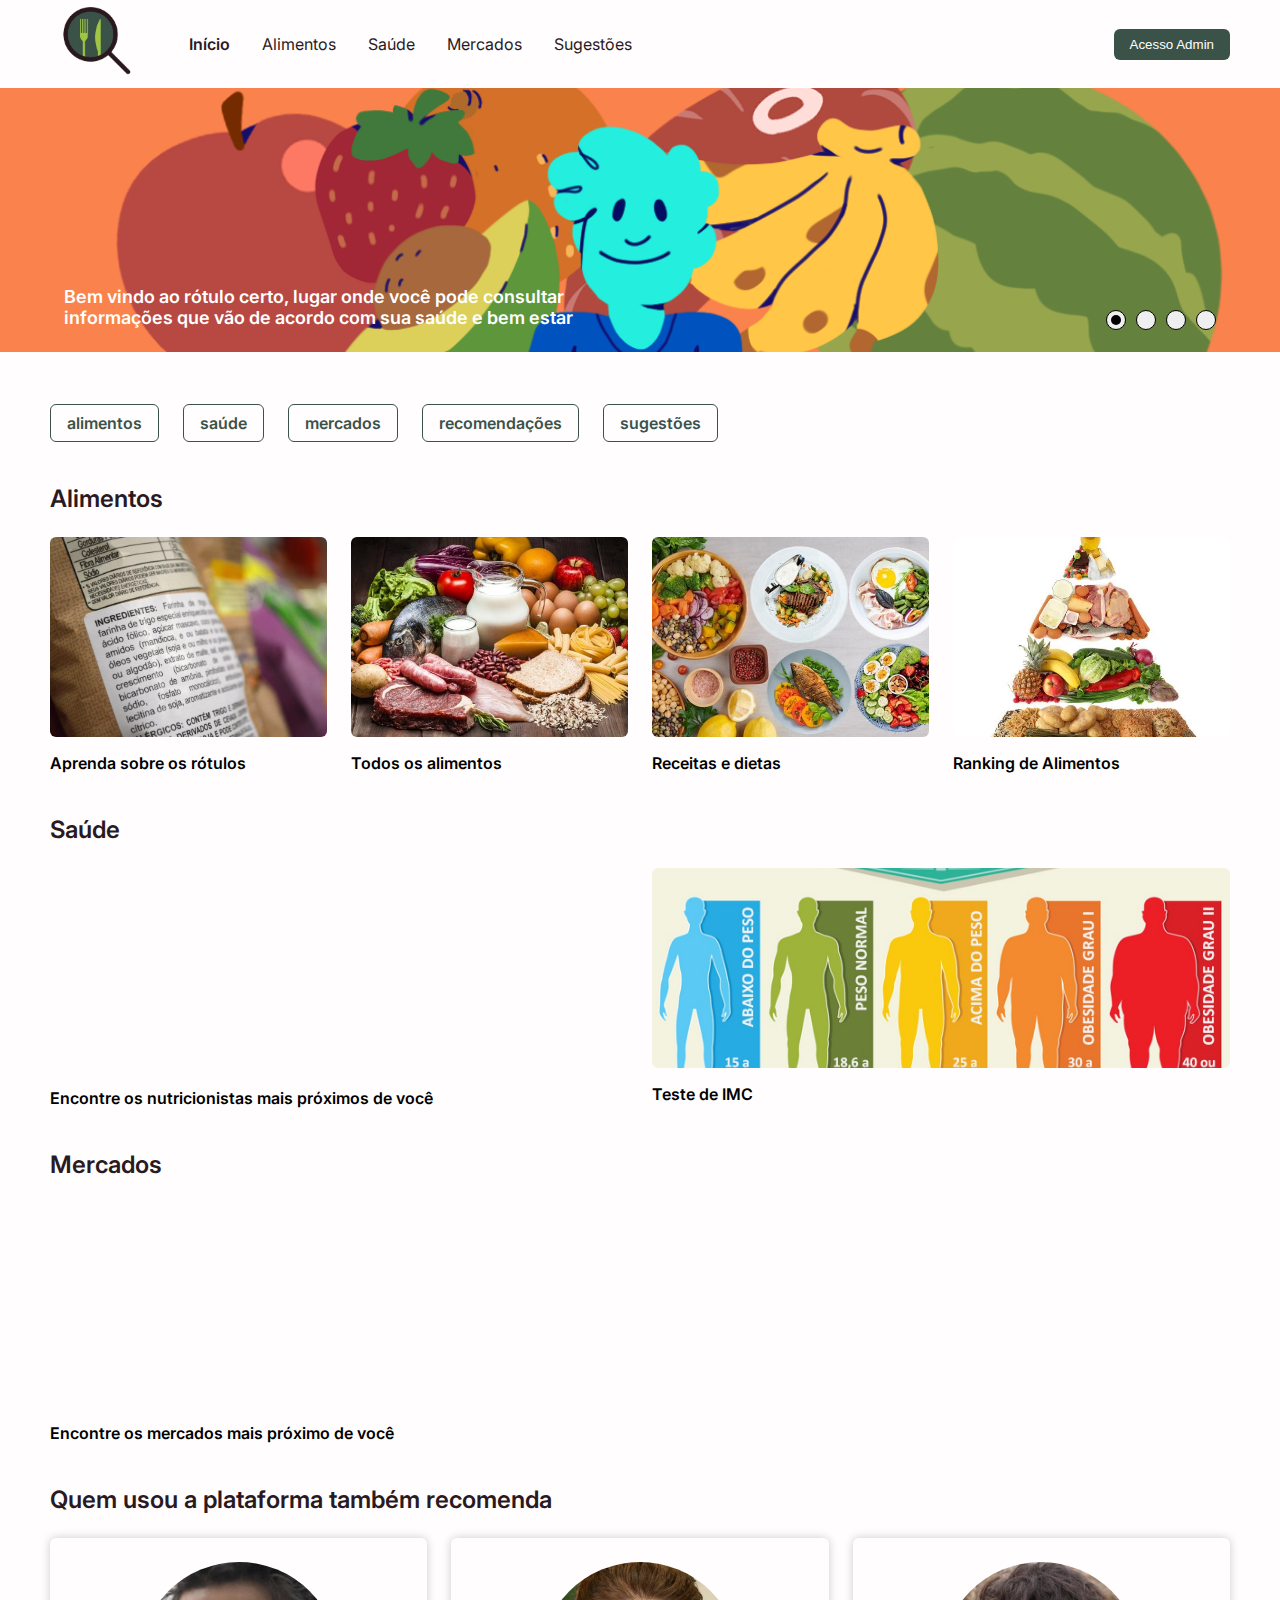
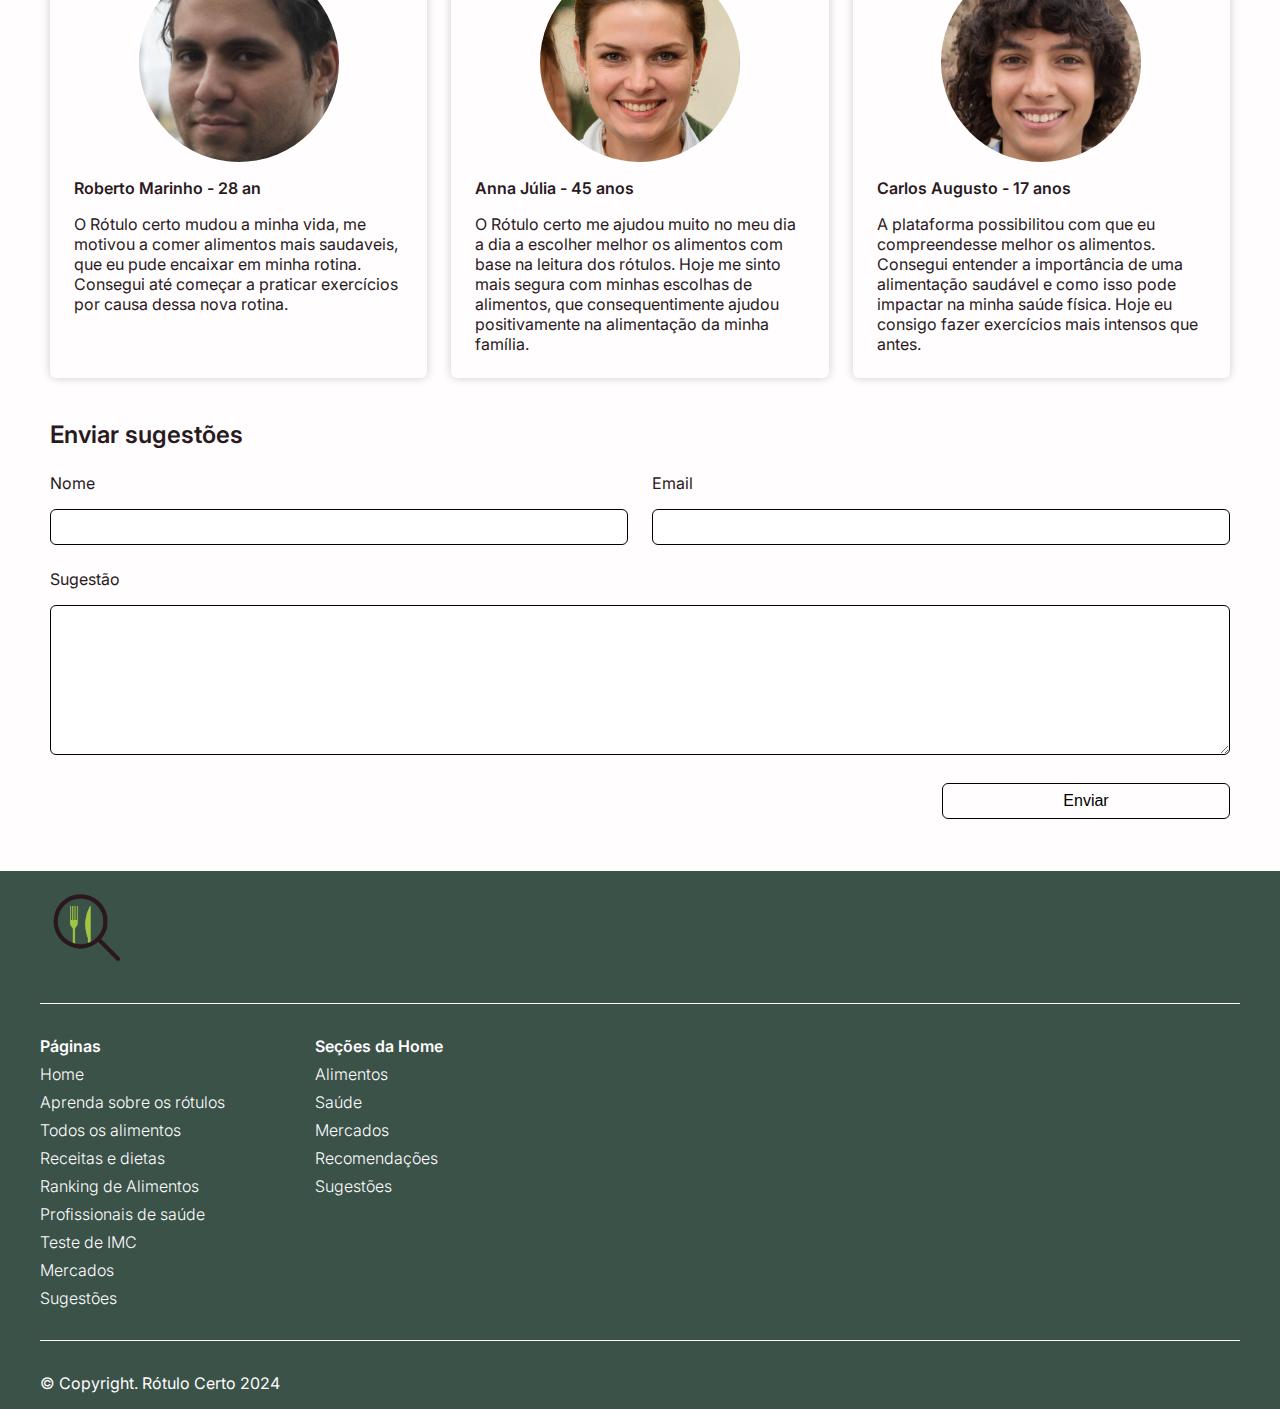
==== src/index.html @ 1c54e3a5 "hotfix links das paginas" ====
<!DOCTYPE html>
<html lang="pt-BR">
  <head>
    <meta charset="UTF-8" />
    <meta name="viewport" content="width=device-width, initial-scale=1.0" />
    <title>Rótulo Certo</title>

    <link rel="stylesheet" href="./css/main.css" />
    <link rel="stylesheet" href="./css/template.css" />
    <link rel="stylesheet" href="./css/home.css" />

    <link rel="preconnect" href="https://fonts.googleapis.com" />
    <link rel="preconnect" href="https://fonts.gstatic.com" crossorigin />
    <link
      href="https://fonts.googleapis.com/css2?family=Inter:wght@100..900&display=swap"
      rel="stylesheet"
    />

    <link
      rel="stylesheet"
      href="https://cdnjs.cloudflare.com/ajax/libs/font-awesome/6.5.2/css/all.min.css"
      integrity="sha512-SnH5WK+bZxgPHs44uWIX+LLJAJ9/2PkPKZ5QiAj6Ta86w+fsb2TkcmfRyVX3pBnMFcV7oQPJkl9QevSCWr3W6A=="
      crossorigin="anonymous"
      referrerpolicy="no-referrer"
    />

    <script src="./js/template.js" type="module"></script>
    <script src="./js/mercados.js"></script>
    <script src="./js/profissionais-saude.js"></script>
  </head>
  <body>
    <template-header></template-header>

    <main>
      <div style="background-color: #fa824c;">
        <section style="max-width: 1200px; margin: 0 auto;">
          <div class="carousel">
            <div class="slides-container b-600" id="slides-container">
              <div class="slide background">
                <p>
                  Bem vindo ao rótulo certo, lugar onde você pode consultar informações 
                  que vão de acordo com sua saúde e bem estar
                </p>
              </div>
              <div class="slide background">
                <p>
                  Venha conhecer um pouco mais sobre os alimentos e como melhorar sua alimentação
                </p>
              </div>
              <div class="slide background">
                <p>
                  Saiba mais como você pode melhorar sua saúde
                </p>
              </div>
              <div class="slide background">
                <p>
                  Dúvidas onde possa encontrar mercados próximos? Saiba mais na plataforma
                </p>
              </div>
            </div>
            <div class="carousel-btn-container">
              <button class="carousel-btn active" data-img="0"></button>
              <button class="carousel-btn" data-img="1"></button>
              <button class="carousel-btn" data-img="2"></button>
              <button class="carousel-btn" data-img="3"></button>
            </div>
          </div>
        </section>
      </div>
      <div class="content">
        <section id="redirecionamento" class="flex-container b-600">
          <div><a href="#alimentos">alimentos</a></div>
          <div><a href="#saude">saúde</a></div>
          <div><a href="#mercados">mercados</a></div>
          <div><a href="#recomendacoes">recomendações</a></div>
          <div><a href="#sugestoes">sugestões</a></div>
        </section>
        <section id="alimentos">
          <h2 class="title">Alimentos</h2>
          <div class="grid-container">
            <a class="link" href="./pages/aprenda-sobre-rotulos.html">
              <div class="card-container">
                <div class="card background img-rotulos"></div>
                <h3>Aprenda sobre os rótulos</h3>
              </div>
            </a>
            <a class="link" href="./pages/todos-alimentos.html">
              <div class="card-container">
                <div class="card background img-alimentos"></div>
                <h3>Todos os alimentos</h3>
              </div>
            </a>
            <a class="link" href="./pages/receitas-dietas.html">
              <div class="card-container">
                <div class="card background img-dietas"></div>
                <h3>Receitas e dietas</h3>
              </div>
            </a>
            <a class="link" href="./pages/ranking-alimentos.html">
              <div class="card-container">
                <div class="card background img-ranking"></div>
                <h3>Ranking de Alimentos</h3>
              </div>
            </a>
          </div>
        </section>
        <section id="saude">
          <h2 class="title">Saúde</h2>
          <div class="flex-container">
            <a class="link" href="./pages/profissionais-saude.html">
              <div class="card-container">
                
                <div class="saude map-wrapper" style="width: 100%;">
                  <p class="permission-message" style="display: none;"></p>
                  <iframe class="card__map"
                  src=""
                  allowfullscreen
                  loading="lazy"
                  referrerpolicy="no-referrer-when-downgrade"
                  ></iframe>
                </div>
                <h3>Encontre os nutricionistas mais próximos de você</h3>
              </div>
            </a>
            <a class="link" href="./pages/teste-de-imc.html">
              <div class="card-container">
                <div class="card background imc">
                </div>
                <h3>Teste de IMC</h3>
              </div>
            </a>
          </div>
        </section>
        <section id="mercados">
          <h2 class="title">Mercados</h2>
          <a class="link" href="./pages/mercados.html">
            <div class="card-container">
              
              <div class="mercado map-wrapper">
                <p class="permission-message" style="display: none;"></p>
                <iframe class="card__map"
                src=""
                allowfullscreen
                loading="lazy"
                referrerpolicy="no-referrer-when-downgrade"
                ></iframe>
              </div>
              <h3>Encontre os mercados mais próximo de você</h3>
            </div>
          </a>
        </section>
        <section id="recomendacoes">
          <h2 class="title">Quem usou a plataforma também recomenda</h2>
          <div class="flex-container">
            <div class="testimonials">
              <div class="img-container">
                <div class="card-img__circle" style="background-image: url('../docs/img/personas/persona-roberto-marinho.png');"></div>
              </div>
              <p class="b-600">Roberto Marinho - 28 an</p>
              <p>
                O Rótulo certo mudou a minha vida,
                me motivou a comer alimentos mais saudaveis, que eu pude encaixar em minha rotina.
                Consegui até começar a praticar exercícios por causa dessa nova rotina.
              </p>
            </div>
            <div class="testimonials">
              <div class="img-container">
                <div class="card-img__circle" style="background-image: url('../docs/img/personas/persona.annajulia.png');"></div>
              </div>
              <p class="b-600">Anna Júlia - 45 anos</p>
              <p>
                O Rótulo certo me ajudou muito no meu dia a dia a escolher melhor os alimentos
                com base na leitura dos rótulos. Hoje me sinto mais segura com minhas escolhas de alimentos,
                que consequentimente ajudou positivamente na alimentação da minha família.
              </p>
            </div>
            <div class="testimonials">
              <div class="img-container" >
                <div class="card-img__circle" style="background-image: url('../docs/img/personas/persona-carlos-augusto.png');" ></div>
              </div>
              <p class="b-600">Carlos Augusto - 17 anos</p>
              <p>
                A plataforma possibilitou com que eu compreendesse melhor os alimentos.
                Consegui entender a importância de uma alimentação saudável e como isso pode impactar na minha saúde física.
                Hoje eu consigo fazer exercícios mais intensos que antes.
              </p>
            </div>
          </div>
        </section>
        <section id="sugestoes">
          <h2 class="title">Enviar sugestões</h2>
            <form class="flex-container form">
              <div class="flex-container">
                <label for="name">Nome
                  <input type="text" id="name" name="name" />
                </label>
                <label for="email">Email
                  <input type="email" id="email" name="email" />
              </div>
              </label>
              <label for="sugestao">Sugestão
                <textarea id="sugestao" name="sugestao"></textarea>
              </label>
              <div class="btn-container">
                <button>Enviar</button>
              </div>
            </form>
        </section>
      </div>
    </main>

    <template-footer></template-footer>
  </body>

  <script src="./js/home.js" defer></script>
</html>
---- src/css/main.css ----
* {
  margin: 0;
  padding: 0;
  box-sizing: border-box;
  position: relative;
  border: none;
}

html,
body {
  height: 100%;
}

body {
  font-family: 'Inter', sans-serif;
  color: #2a1a1f;
  font-size: 1rem;
  font-weight: 400;
  /* max-width: 1200px; */
  /* margin: 0 auto; */
  overflow-x: hidden !important;
  /* max-height: 100% !important; */
  background: #fffdfd;
  list-style: none;
}
---- src/css/template.css ----
/* Header */

header {
  /* position: relative;
  padding-top: 10px;
  width: 100dvw; */

}

.header-container {
  margin: 0 auto;
  width: 100%;
  max-width: 1200px;
  padding: 0 10px;
}

nav {
  width: 100%;
  /* height: 70px; */
  display: flex;
  align-items: center;
  justify-content: center;
}

.submenu{
  display: none;
}

.submenu-toggle{
  cursor: pointer;
}

@media screen and (min-width: 992px) {
  nav {
    justify-content: space-between;
  }

  .left-side {
    display: flex;
    align-items: center;
    gap: 3rem;
  }

  .menu .submenu a{
    color: #fffdfd;
  }

  .menu .submenu li{
    padding: .2rem;
  }
  
  .menu .submenu{
    top: 32px;
    position: absolute;
    z-index: 2;
    width: 250px;
    background: #3b5249;
    padding: 1rem;
    border-radius: 6px;
  }
}

.toggle-btn {
  position: absolute;
  top: 1rem;
  left: 1rem;
  display: flex;
  flex-direction: column;
  justify-content: center;
  align-items: center;
  width: 30px;
  height: 30px;
  cursor: pointer;
}

.fa-solid {
  font-size: 1.2rem;
}

@media screen and (min-width: 992px) {
  .toggle-btn {
    display: none;
  }
}

nav .logo {
  width: 72px;
  height: 66px;
}

@media screen and (min-width: 992px) {
  nav .logo {
    width: 91px;
    height: 84px;
  }
}

nav ul {
  display: none;
}

nav ul li {
  list-style: none;
}

@media screen and (min-width: 992px) {
  nav ul {
    display: flex;
    gap: 2rem;
    font-size: 1rem;
  }

  nav ul li:first-child {
    font-weight: 600;
  }

  nav ul li:last-child {
    display: none;
  }
}

nav ul li a {
  text-decoration: none;
  color: #2a1a1f;
  font-size: 1rem;
}

nav ul li a:hover {
  opacity: 0.9;
  transition: 0.5s;
}

.admin-link {
  text-decoration: none;
}

nav .admin-button {
  display: none;
}

@media screen and (min-width: 992px) {
  nav .admin-button {
    display: block;
    background-color: #3b5249;
    color: white;
    font-weight: 500;
    padding: 0.5rem 1rem;
    border: none;
    border-radius: 6px;
    cursor: pointer;
  }

  nav .admin-button:hover {
    opacity: 0.9;
    transition: 0.5s;
  }
}

.dropdown-menu {
  display: none;
  position: absolute;
  left: 1rem;
  top: 82px;
  width: 300px;
  background: #3b5249;
  backdrop-filter: blur(15px);
  border-radius: 10px;
  overflow: hidden;
  z-index: 1000;
  transition: height 0.2s cubic-bezier(0.175, 0.885, 0.32, 1.275);
}

.open{
  display: block;
}

@media screen and (min-width: 992px) {
  .dropdown-menu {
    display: none;
  }
}

.dropdown-menu li {
  display: flex;
  align-items: flex-start;
  justify-content: start;
  padding: 12px 16px;
  margin-top: 4px;
  flex-direction: column;
}

.dropdown-menu li a {
  text-decoration: none;
  color: #fffdfd;
  font-size: 1rem;
  opacity: 0.7;
  transition: 0.5s;
}

.submenu-toggle{
  text-decoration: none;
  color: #fffdfd;
  font-size: 1rem;
  opacity: 0.7;
  transition: 0.5s;
}

@media screen and (min-width: 992px) {
  .submenu-toggle{
    text-decoration: none;
    color: #2a1a1f;
    font-size: 1rem;
    opacity: 1;
  }
}

/* Footer */

footer {
  display: flex;
  flex-direction: column;
  justify-content: flex-start;
  align-items: center;
  min-height: 700px;
  background: #3b5249;
  color: #fffdfd;
  padding: 1rem;
  width: 100%;
}

.footer-container {
  width: 100%;
  max-width: 1200px;
  display: flex;
  flex-direction: column;
  justify-content: center;
  align-items: center;
}

.footer-container .logo {
  width: 72px;
  height: 66px;
}

.separator {
  width: 100%;
  height: 2px;
  background: #fffdfd;
  margin: 2rem 0;
}

.footer-links {
  display: flex;
  flex-direction: column;
  align-items: center;
  justify-content: center;
  gap: 2rem;
}

.footer-links div {
  display: flex;
  flex-direction: column;
  text-align: center;
}

.footer-links div p {
  font-size: 1rem;
  font-weight: 600;
}

.footer-links ul {
  display: flex;
  flex-direction: column;
  list-style: none;
  text-align: center;
  gap: 0.5rem;
  margin-top: 0.5rem;
}

.footer-links ul li a {
  text-decoration: none;
  color: #fffdfd;
  font-weight: 300;
}

.footer-links ul li a:hover {
  opacity: 0.7;
  transition: 0.5s;
}

.copyright {
  display: flex;
  justify-content: center;
  align-items: center;
}

@media screen and (min-width: 992px) {
  footer {
    min-height: 420px;
  }

  .footer-container {
    align-items: start;
  }

  .separator {
    height: 1px;
  }

  .footer-container .logo {
    width: 91px;
    height: 84px;
  }

  .footer-links {
    flex-direction: row;
    gap: 5.625rem;
    align-items: flex-start;
  }

  .footer-links div {
    text-align: start;
  }

  .footer-links ul {
    text-align: start;
  }
}
---- src/css/home.css ----
/* Conteúdo Home */
.content {
  min-height: calc(100dvh - 500px);
  max-width: 1200px;
  margin: 42px auto;
  width: 100%;
  padding: 10px;

  display: flex;
  flex-direction: column;
  gap: 42px;
  color: #2a1a1f;
}

.title{
  font-size: 24px;
  margin-bottom: 24px;
  font-weight: 600;
}

.b-600{
  font-weight: 600;
}

.link{
  width: 100%;
  text-decoration: none;
  color: #000;
}

.link:hover{
  color: #fa824c;
}

#redirecionamento div{
  border: 1px solid #3b5249;
  padding: 8px 16px;
  border-radius: 6px;
}

#redirecionamento a{
  text-decoration: none;
  color: #3b5249;
}

.carousel {
  overflow: hidden;
}

.carousel,.slides-container {
  height: 400px;
}

.slides-container {
  
  width: 100%;
  display: flex;
  overflow: hidden;
  scroll-behavior: smooth;
}

.slide {
  width: 100%;
  height: 100%;
  flex: 1 0 100%;

  display: flex;
  align-items: flex-start;
  padding: 24px;
}

.slide > p{
  font-size: 18px;
  width: 100%;
  color: #fff;
}

.slide:nth-child(1) {
  background-image: url("../assets/home/mobile/slide1.png");
}

.slide:nth-child(2) {
  background-image: url("../assets/home/mobile/slide2.png");
}

.slide:nth-child(3) {
  background-image: url("../assets/home/mobile/slide3.png");
}

.slide:nth-child(4) {
  background-image: url("../assets/home/mobile/slide4.png");
}

.carousel-btn{
  width: 20px;
  height: 20px;
  border-radius: 50%;
  border: 1px solid #000;
  cursor: pointer;
}

.carousel-btn.active::after {
  position: absolute;
  content: "";
  width: 10px;
  height: 10px;
  background-color: black;
  border-radius: 50%;
  transform: translate(-50%, -50%);
}

.carousel-btn-container{
  display: flex;
  gap: 10px;
  justify-content: flex-end;
  top: -42px;
  right: 24px;
}

.grid-container{
  display: grid;
  grid-template-columns: repeat(1, 1fr);
  gap: 24px;
}

.flex-container{
  display: flex;
  gap: 24px;
  flex-direction: column;
}

.card-container{
  width: 100%;
  display: flex;
  flex-direction: column;
  gap: 16px;
}

.card-container h3{
  font-weight: 600;
  font-size: 16px;
}

.card{
  width: 100%;
  height: 200px;
  background-color: #fa824c;
  border-radius: 6px;
  font-size: 16px;
}

.card-img__circle{
  width: 200px;
  height: 200px;
  background-size: cover;
  background-repeat: no-repeat;
  background-position: center;
  border-radius: 100%;
}

.img-container{
  width: 100%;
  display: flex;
  justify-content: center;
}

.imc{
  background-image: url("../assets/home/imc.jpg");
}

.img-rotulos{
  background-image: url("../assets/home/rotulo.jpg");
}
.img-alimentos{
  background-image: url("../assets/home/alimentos.jpg");
}
.img-dietas{
  background-image: url("../assets/home/dietas.jpg");
}
.img-ranking{
  background-image: url("../assets/home/ranking.jpg");
}

.background{
  background-size: cover;
  background-position: center;
  background-repeat: no-repeat;
}

.card__map{
  width: 100%;
  height: 200px;
  border-radius: 6px;
  font-size: 16px;
}

.card > * {
  font-weight: 500;
}

.testimonials{
  width: 100%;
  display: flex;
  gap: 16px;
  flex-direction: column;
  padding: 24px;
  box-shadow: 0 0 10px rgba(0, 0, 0.1, 0.2);
  border-radius: 6px;
}

.form{
  flex-direction: column !important;
}

.form label{
  width: 100%;
}

.form label>input, .form label>textarea{
  width: 100%;
  border: 1px solid #000;
  border-radius: 6px;
  padding: 8px 16px;
  margin-top: 16px;
  font-size: 16px;
}

.form label>textarea{
  min-height: 150px;
  resize: vertical;
}

.form>.btn-container{
  width: 100%;
  display: flex;
}

.form>.btn-container>button{
  width: 100%;
  padding: 8px 16px;
  border: none;
  border-radius: 6px;
  border: 1px solid #000;
  background-color: #fffdfd;
  font-size: 16px;
}

@media screen and (min-width: 768px) {
  .grid-container{
    grid-template-columns: repeat(2, 1fr);
  }

  .flex-container{
    flex-direction: row;
  }

  #recomendacoes .flex-container{
    flex-direction: column;
  }

  .form>.btn-container{
    justify-content: flex-end;
  }
  .form>.btn-container>button{
    max-width: 288px;
  }

  .carousel,
  .slides-container{
    height: 264px;
  }

  .slide{
    align-items: flex-end;
  }

  .slide:nth-child(1) {
    background-image: url("../assets/home/desktop/slide1.png");
  }
  
  .slide:nth-child(2) {
    background-image: url("../assets/home/desktop/slide2.png");
  }
  
  .slide:nth-child(3) {
    background-image: url("../assets/home/desktop/slide3.png");
  }
  
  .slide:nth-child(4) {
    background-image: url("../assets/home/desktop/slide4.png");
  }
  
  .slide > p{
    font-size: 18px;
    width: 50%;
  }

}

@media screen and (min-width: 1024px) {
  .grid-container{
    grid-template-columns: repeat(4, 1fr);
  }

  #recomendacoes .flex-container{
    flex-direction: row;
  }
}
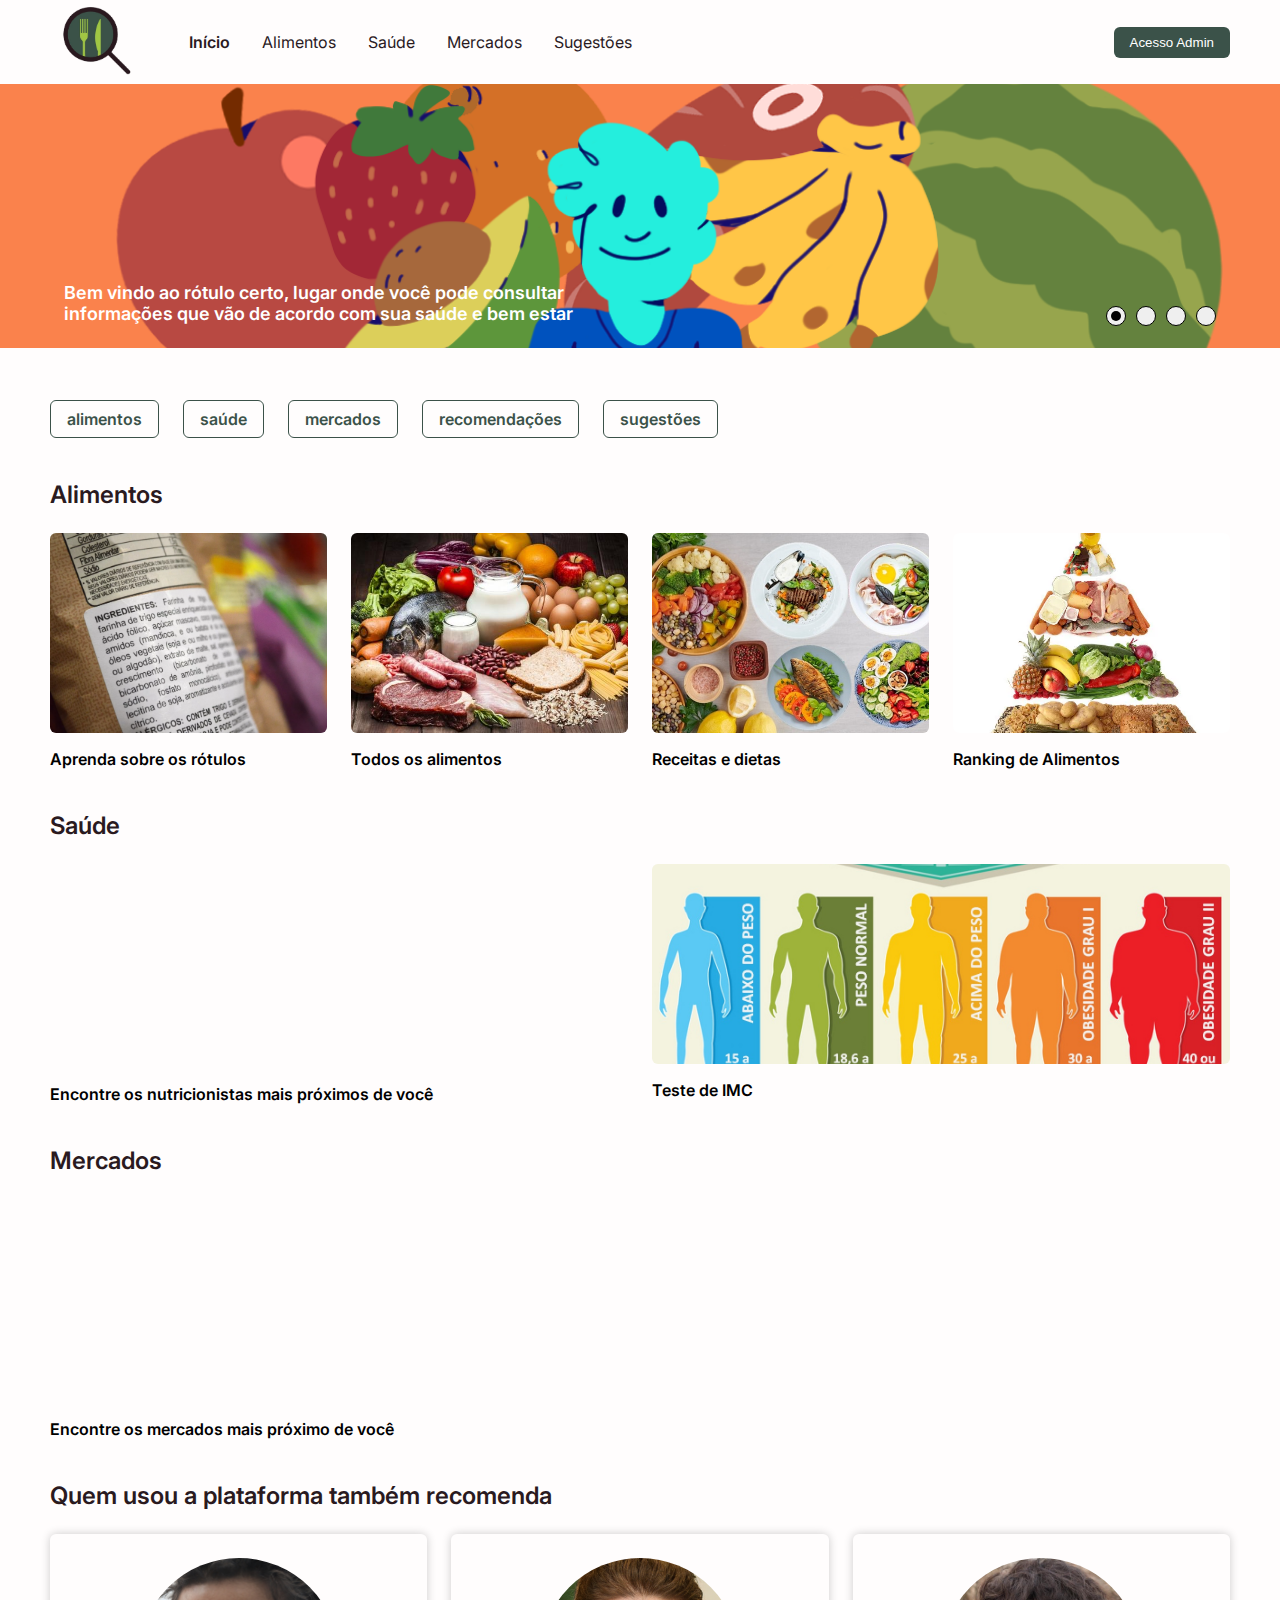
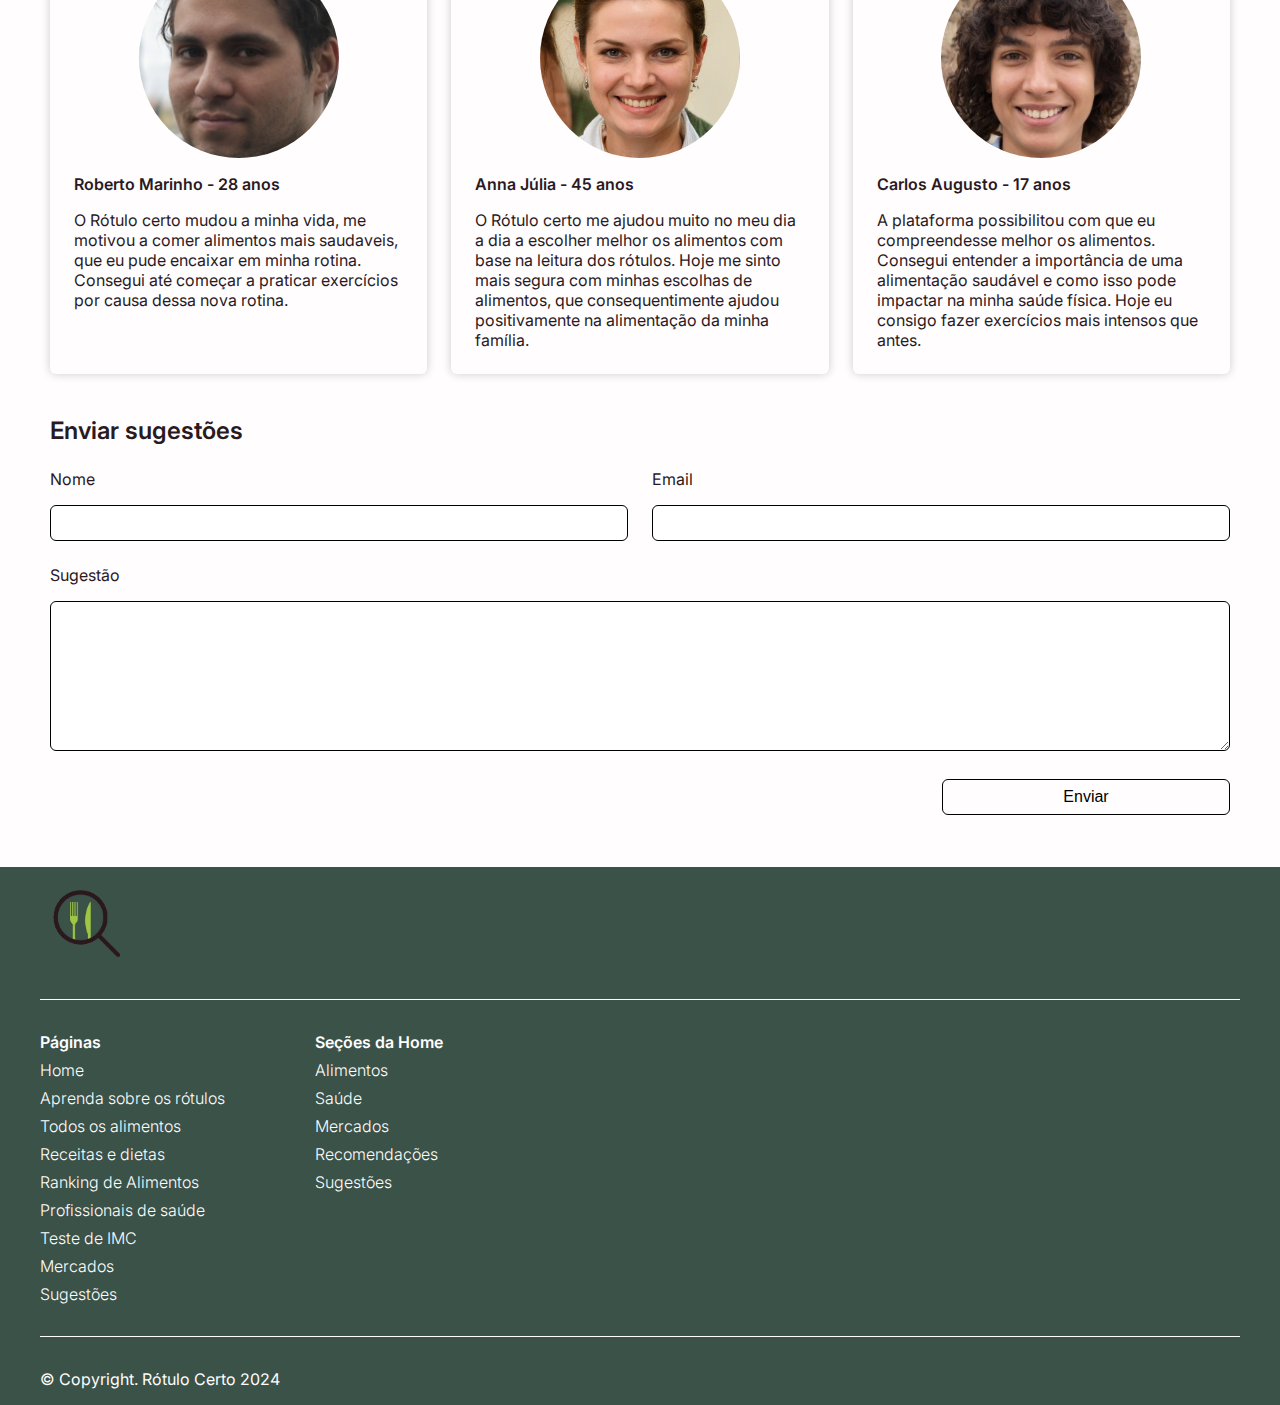
==== commit ff2ff199: "hotfix: links template header and footer" ====
--- a/src/index.html
+++ b/src/index.html
@@ -156,7 +156,7 @@
               <div class="img-container">
                 <div class="card-img__circle" style="background-image: url('../docs/img/personas/persona-roberto-marinho.png');"></div>
               </div>
-              <p class="b-600">Roberto Marinho - 28 an</p>
+              <p class="b-600">Roberto Marinho - 28 anos</p>
               <p>
                 O Rótulo certo mudou a minha vida,
                 me motivou a comer alimentos mais saudaveis, que eu pude encaixar em minha rotina.
--- a/src/css/template.css
+++ b/src/css/template.css
@@ -84,6 +84,9 @@
 }
 
 nav .logo {
+  background-image: url('../assets/logo.png');
+  background-size: contain;
+  background-repeat: no-repeat;
   width: 72px;
   height: 66px;
 }
@@ -238,6 +241,9 @@
 }
 
 .footer-container .logo {
+  background-image: url('../assets/logo.png');
+  background-size: contain;
+  background-repeat: no-repeat;
   width: 72px;
   height: 66px;
 }
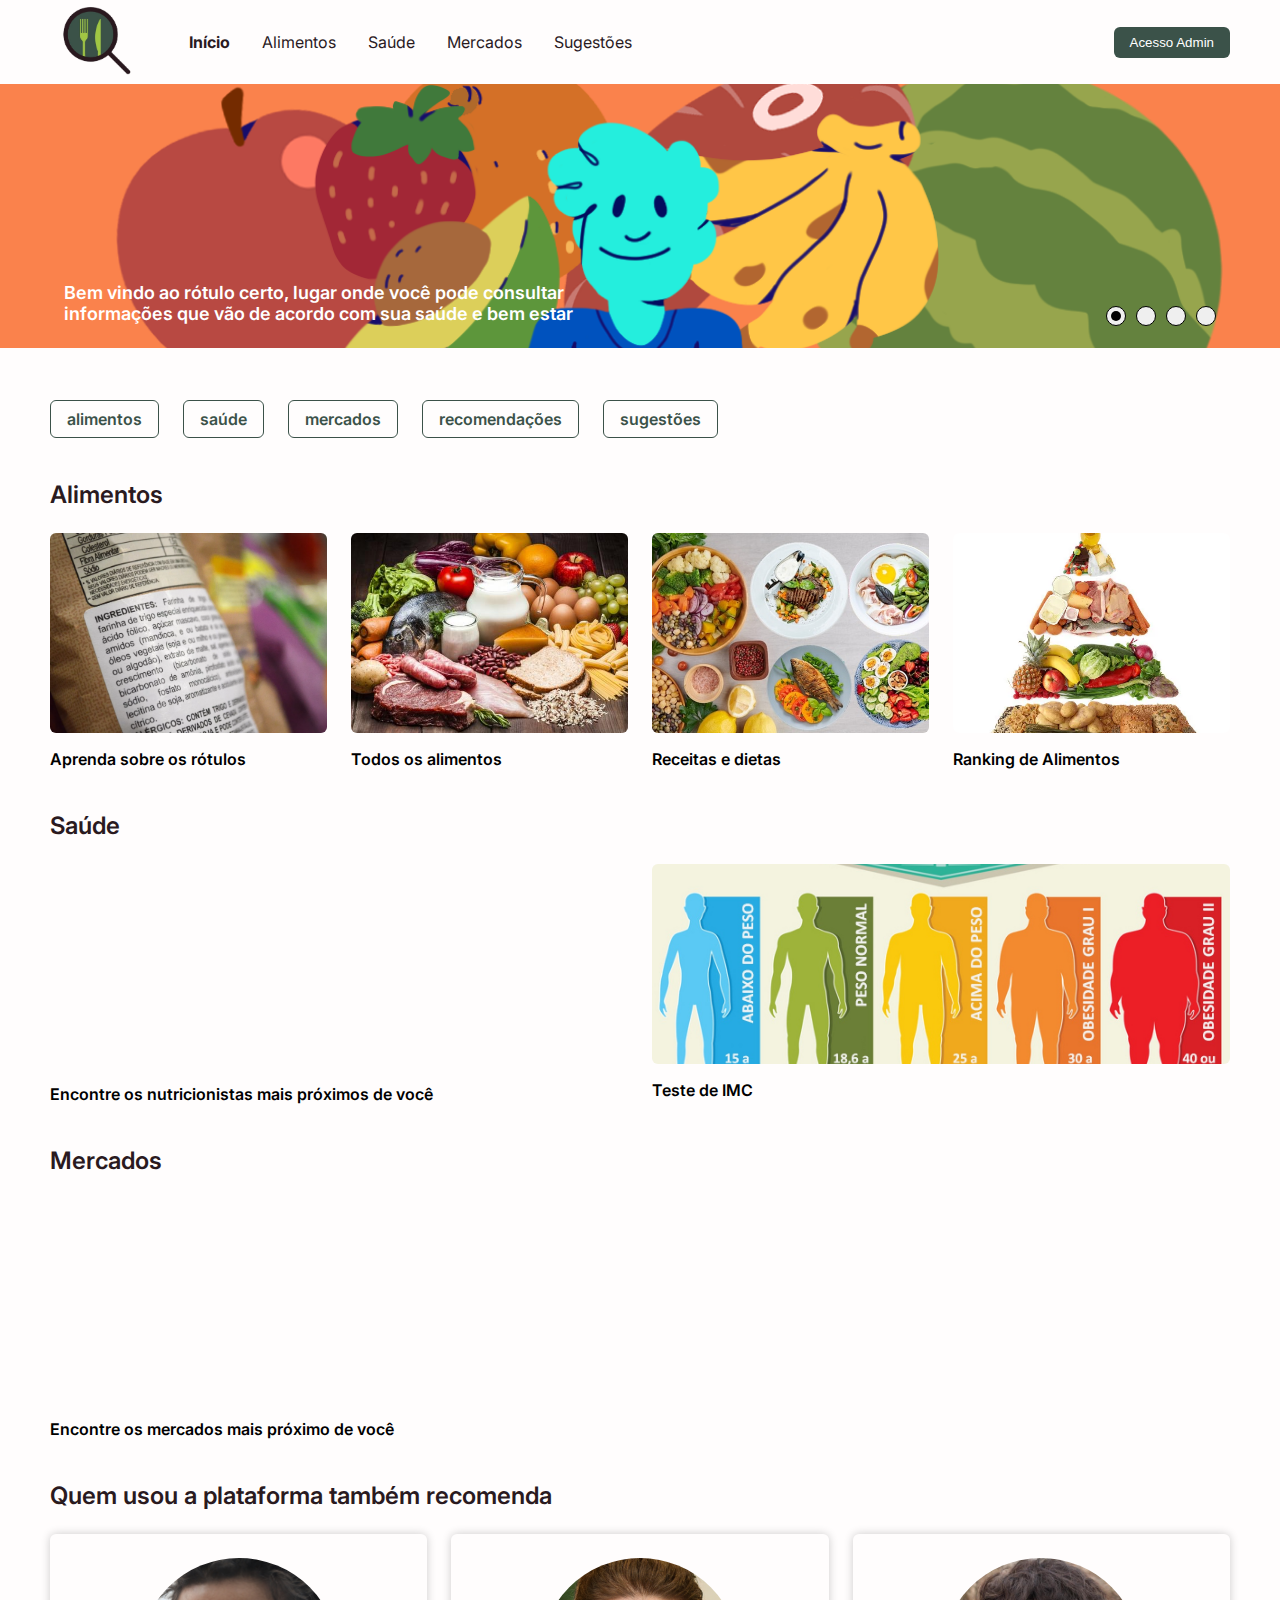
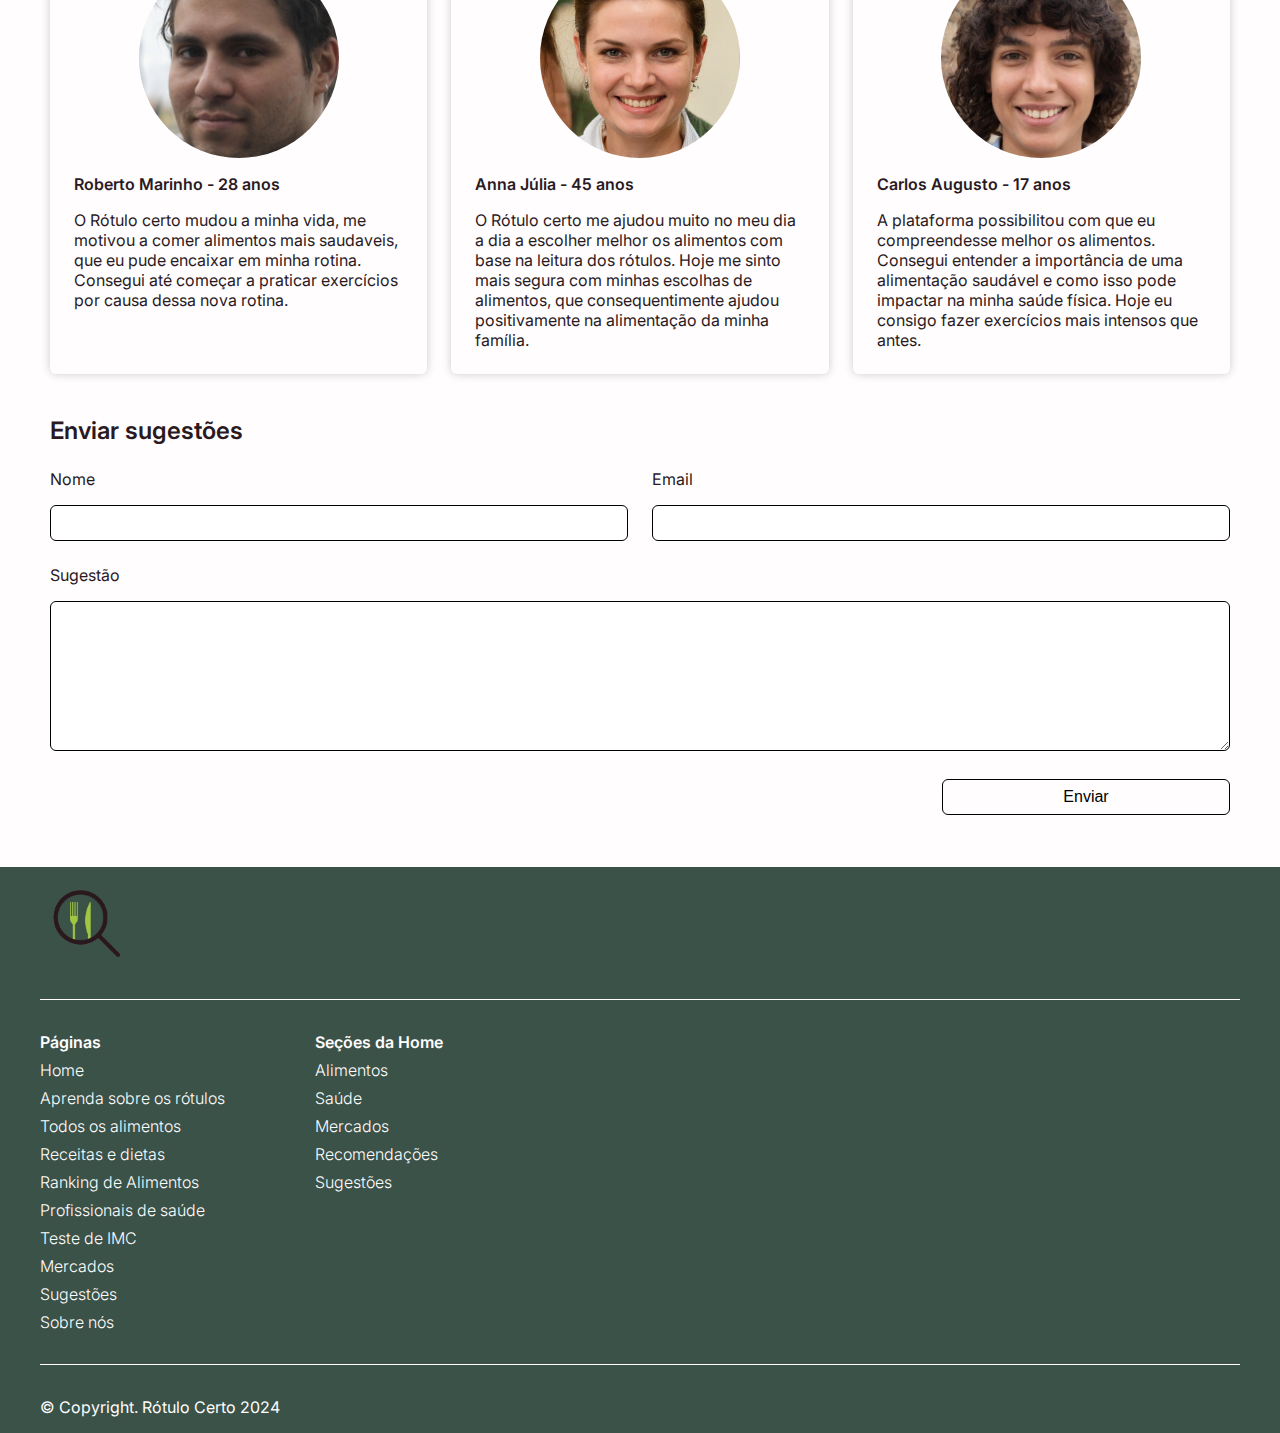
==== commit 1bb666e1: "feat: add favicon to all pages" ====
--- a/src/index.html
+++ b/src/index.html
@@ -3,6 +3,8 @@
   <head>
     <meta charset="UTF-8" />
     <meta name="viewport" content="width=device-width, initial-scale=1.0" />
+    <link rel="icon" href="../assets/favicon.ico" type="image/x-icon" />
+    
     <title>Rótulo Certo</title>
 
     <link rel="stylesheet" href="./css/main.css" />
--- a/src/css/template.css
+++ b/src/css/template.css
@@ -1,6 +1,6 @@
 /* Header */
 
-header {
+header{
   /* position: relative;
   padding-top: 10px;
   width: 100dvw; */
@@ -332,3 +332,7 @@
     text-align: start;
   }
 }
+
+.active {
+  font-weight: bold;
+}
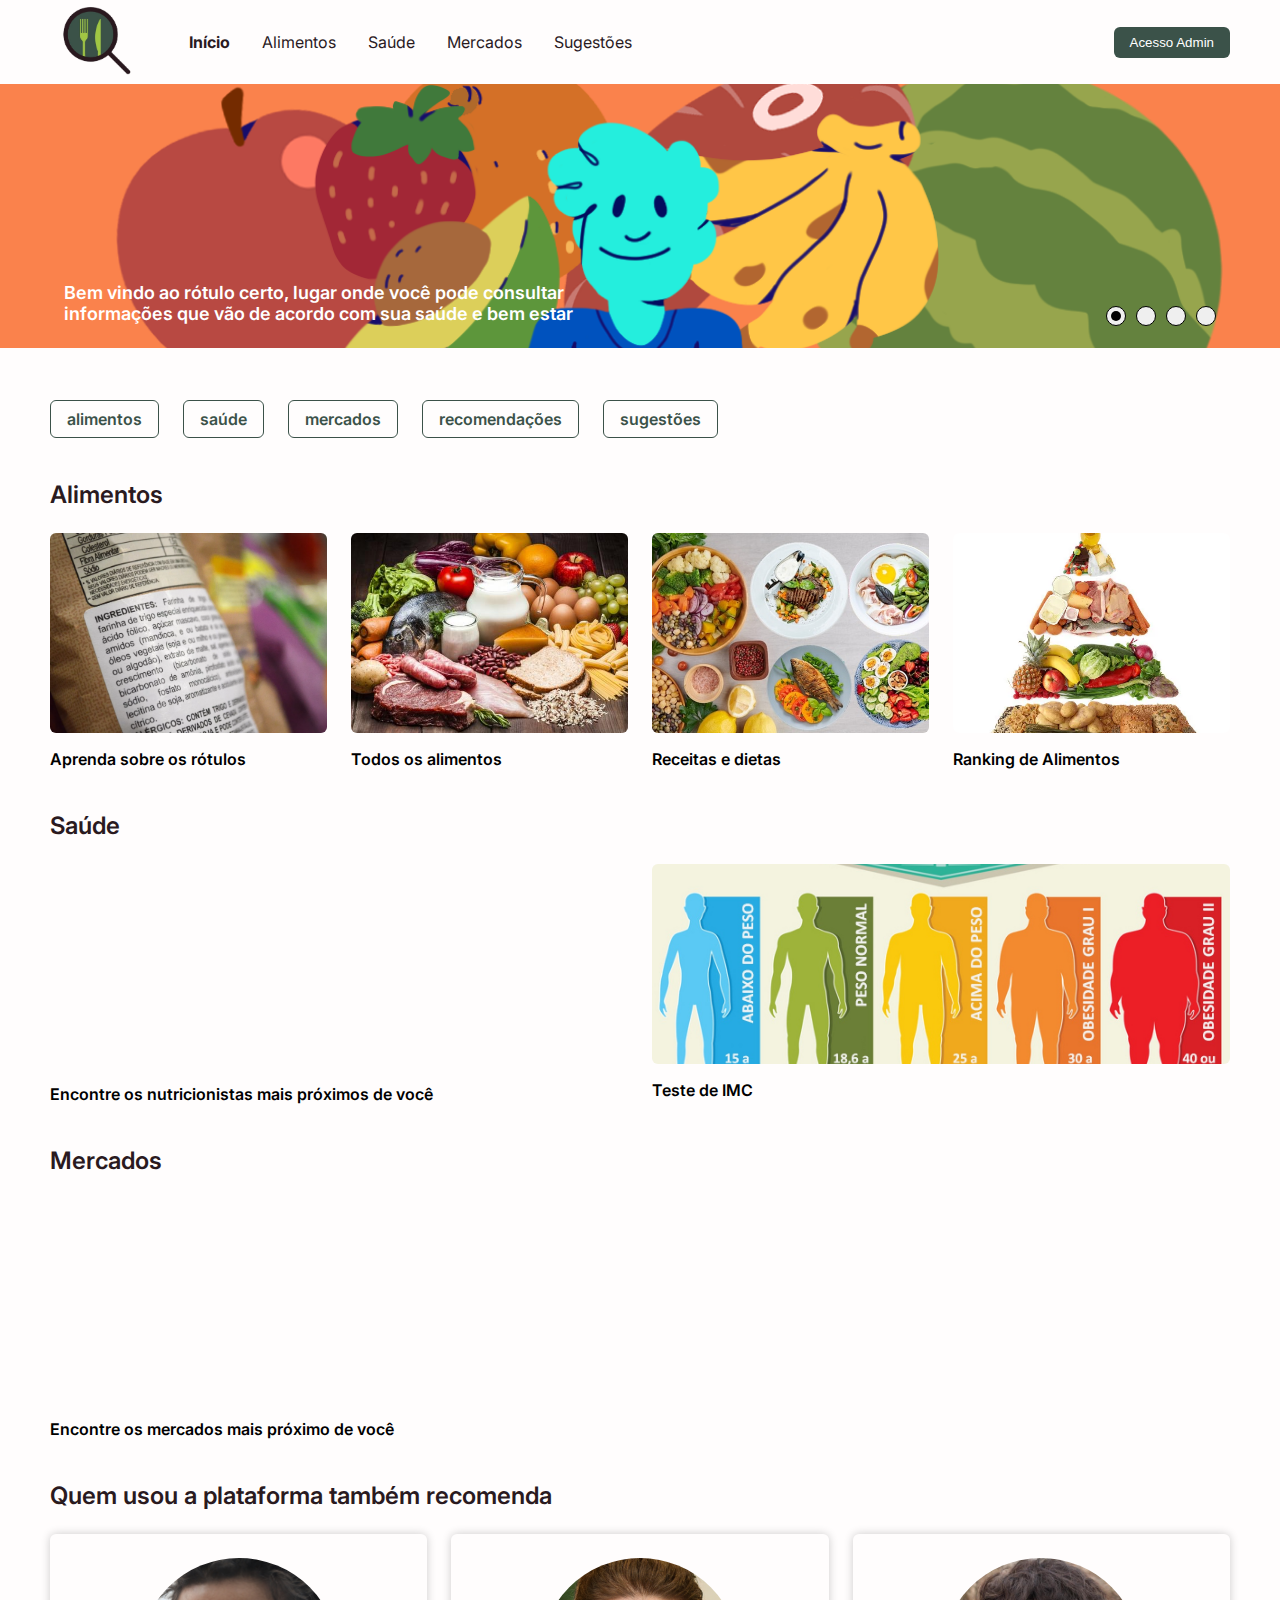
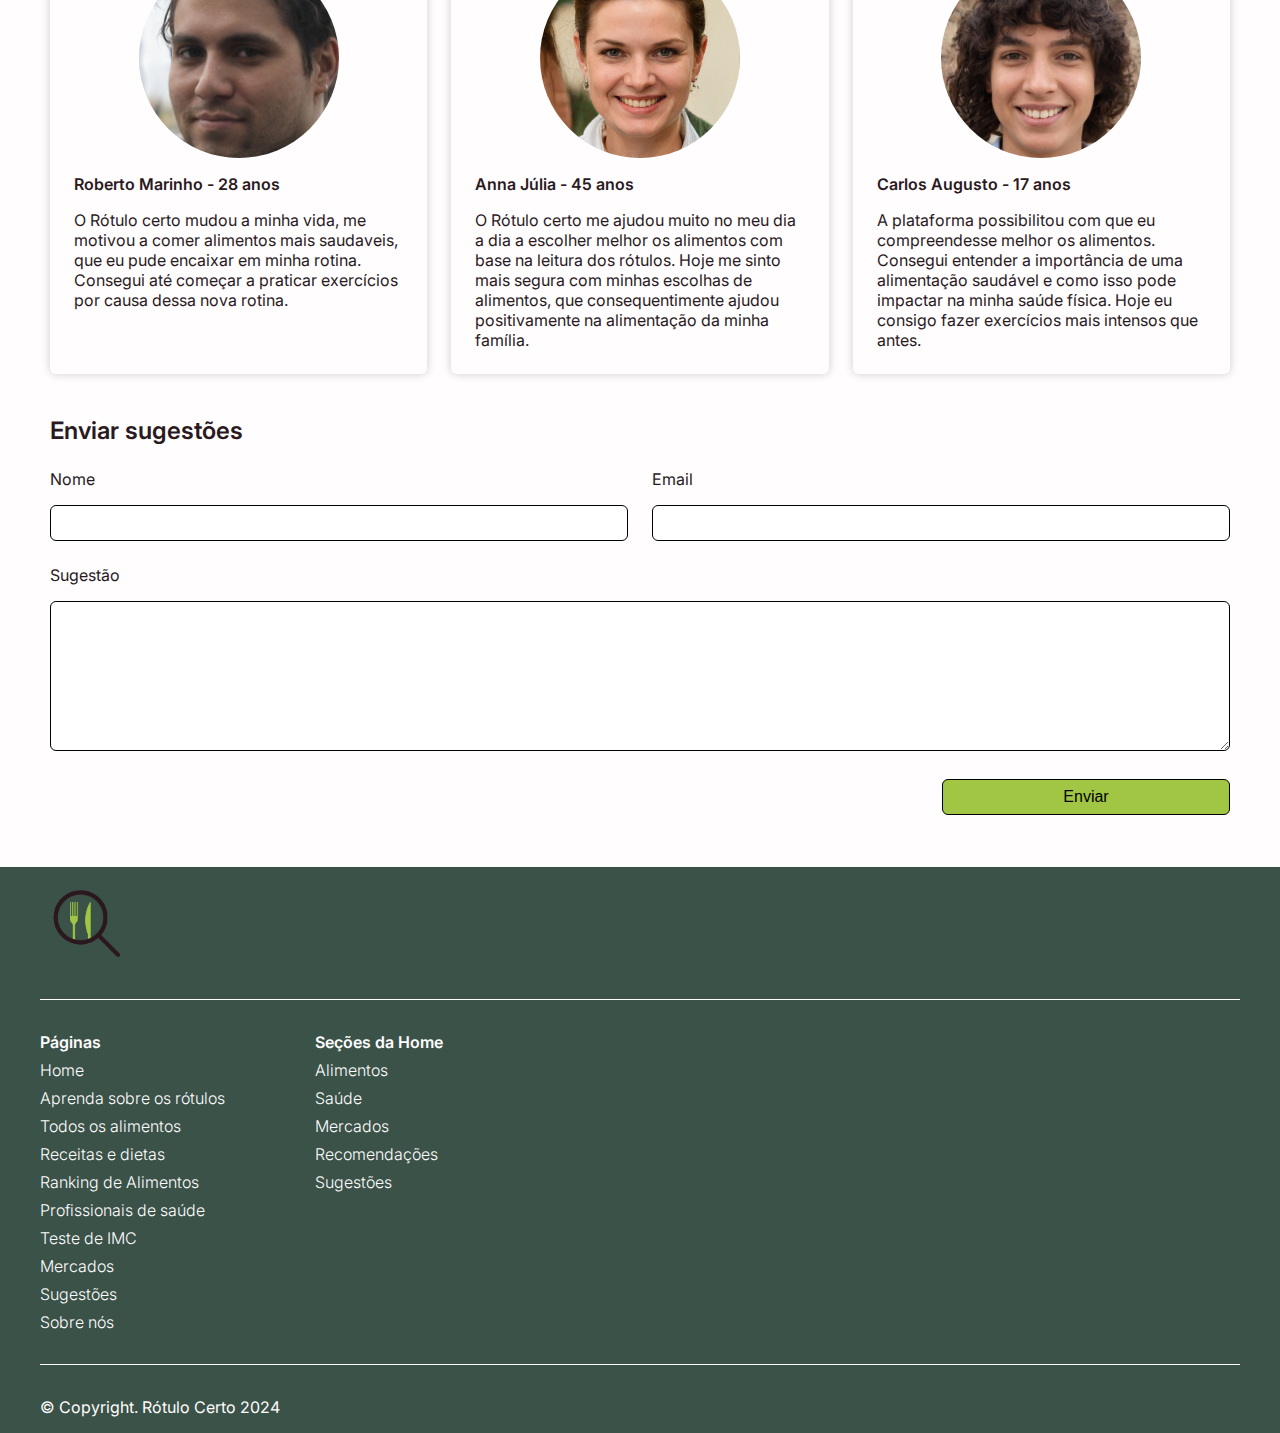
==== commit 04c28875: "Padronização enviar sugestões" ====
--- a/src/index.html
+++ b/src/index.html
@@ -3,8 +3,6 @@
   <head>
     <meta charset="UTF-8" />
     <meta name="viewport" content="width=device-width, initial-scale=1.0" />
-    <link rel="icon" href="../assets/favicon.ico" type="image/x-icon" />
-    
     <title>Rótulo Certo</title>
 
     <link rel="stylesheet" href="./css/main.css" />
@@ -191,7 +189,7 @@
         </section>
         <section id="sugestoes">
           <h2 class="title">Enviar sugestões</h2>
-            <form class="flex-container form">
+            <form id="form-sugestoes" class="flex-container form">
               <div class="flex-container">
                 <label for="name">Nome
                   <input type="text" id="name" name="name" />
@@ -215,4 +213,5 @@
   </body>
 
   <script src="./js/home.js" defer></script>
+  <script src="./js/enviar-sugestoes.js"></script>
 </html>
--- a/src/css/home.css
+++ b/src/css/home.css
@@ -241,7 +241,7 @@
   border: none;
   border-radius: 6px;
   border: 1px solid #000;
-  background-color: #fffdfd;
+  background-color: #a1c643;
   font-size: 16px;
 }
 
